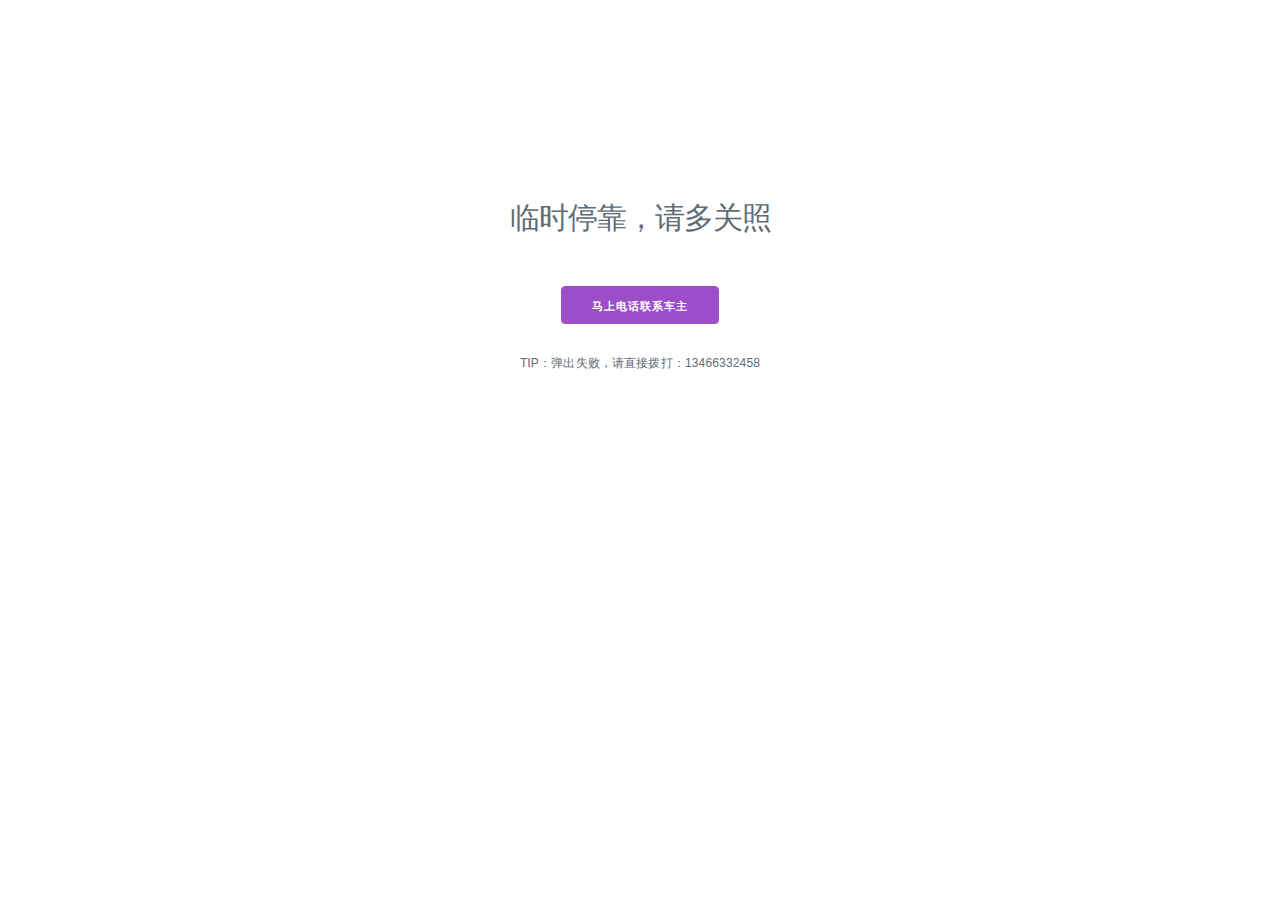
==== contact.html @ c805aff6 "contact me" ====
<!DOCTYPE html>
<html lang="en">
  <head>
    <title>Contact Me</title>
    <meta charset="utf-8">
    <meta name="description" content="Contact me.">
    <meta name="viewport" content="width=device-width, initial-scale=1">
    <style>
       *,*:after,*:before{box-sizing:inherit}html{box-sizing:border-box;font-size:62.5%}body{color:#606c76;font-family:'Roboto', 'Helvetica Neue', 'Helvetica', 'Arial', sans-serif;font-size:1.6em;font-weight:300;letter-spacing:.01em;line-height:1.6}.button,button,input[type='button'],input[type='reset'],input[type='submit']{background-color:#9b4dca;border:0.1rem solid #9b4dca;border-radius:.4rem;color:#fff;cursor:pointer;display:inline-block;font-size:1.1rem;font-weight:700;height:3.8rem;letter-spacing:.1rem;line-height:3.8rem;padding:0 3.0rem;text-align:center;text-decoration:none;text-transform:uppercase;white-space:nowrap}.button:focus,.button:hover,button:focus,button:hover,input[type='button']:focus,input[type='button']:hover,input[type='reset']:focus,input[type='reset']:hover,input[type='submit']:focus,input[type='submit']:hover{background-color:#606c76;border-color:#606c76;color:#fff;outline:0}p{margin-top:0}h1,h2,h3,h4,h5,h6{font-weight:300;letter-spacing:-.1rem;margin-bottom:2.0rem;margin-top:0}h1{font-size:4.6rem;line-height:1.2}.clearfix:after{clear:both;content:' ';display:table}.float-left{float:left}.float-right{float:right}
       #app { margin: 0 auto; text-align: center; margin-top: 20rem; }
       h1 { font-size: 3rem; margin-bottom: 5rem;}
       .tip { margin-top: 3rem; font-size: 12px;}
    </style>
  </head>
  <body>
    <div id="app">
      <h1>临时停靠，请多关照</h1>
      <a class="button" href="tel:13466332458">马上电话联系车主</a>
      <div class="tip">TIP：弹出失败，请直接拨打：13466332458</div>
    </div>
  </body>
</html>
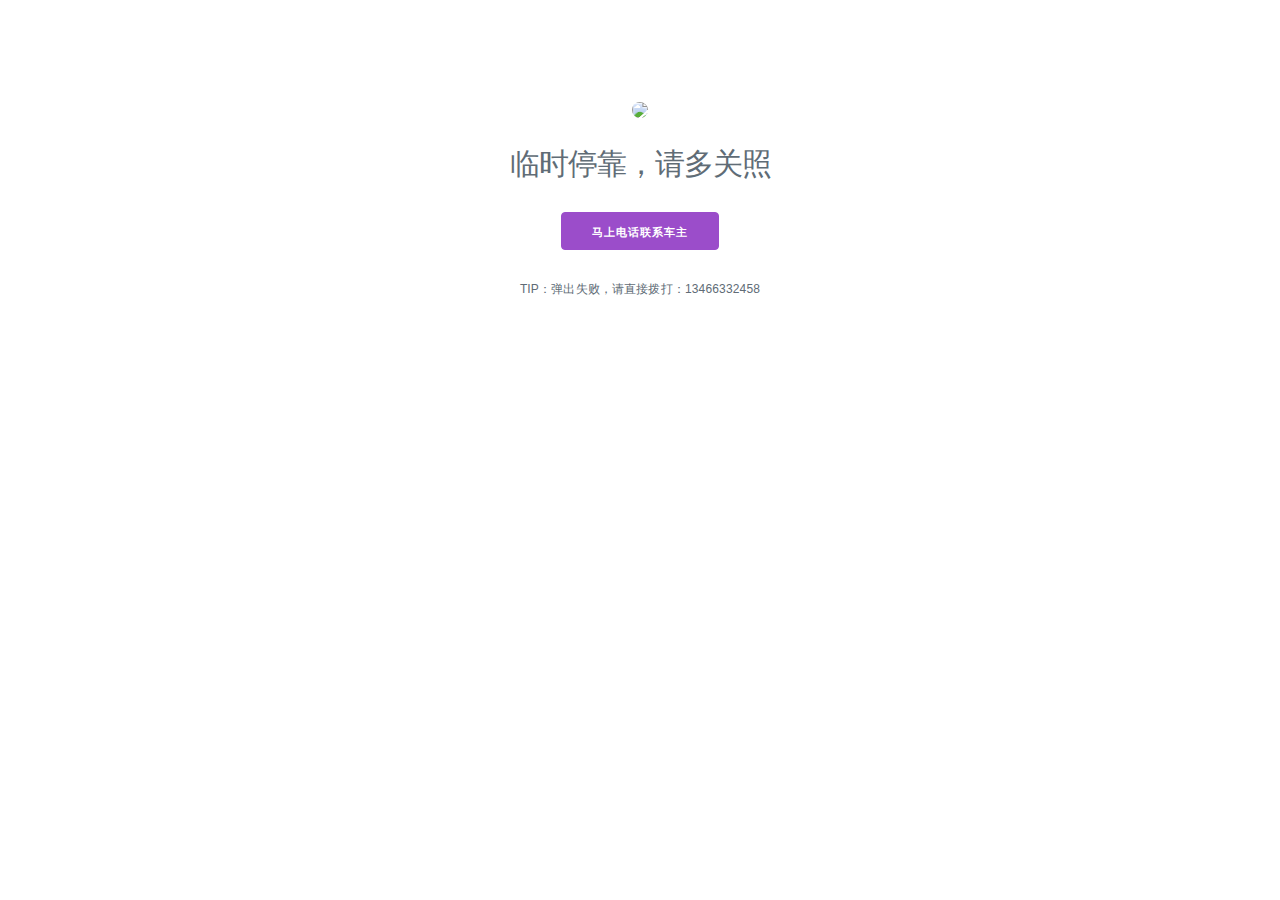
==== commit da1933f3: "udpate" ====
--- a/contact.html
+++ b/contact.html
@@ -7,13 +7,17 @@
     <meta name="viewport" content="width=device-width, initial-scale=1">
     <style>
        *,*:after,*:before{box-sizing:inherit}html{box-sizing:border-box;font-size:62.5%}body{color:#606c76;font-family:'Roboto', 'Helvetica Neue', 'Helvetica', 'Arial', sans-serif;font-size:1.6em;font-weight:300;letter-spacing:.01em;line-height:1.6}.button,button,input[type='button'],input[type='reset'],input[type='submit']{background-color:#9b4dca;border:0.1rem solid #9b4dca;border-radius:.4rem;color:#fff;cursor:pointer;display:inline-block;font-size:1.1rem;font-weight:700;height:3.8rem;letter-spacing:.1rem;line-height:3.8rem;padding:0 3.0rem;text-align:center;text-decoration:none;text-transform:uppercase;white-space:nowrap}.button:focus,.button:hover,button:focus,button:hover,input[type='button']:focus,input[type='button']:hover,input[type='reset']:focus,input[type='reset']:hover,input[type='submit']:focus,input[type='submit']:hover{background-color:#606c76;border-color:#606c76;color:#fff;outline:0}p{margin-top:0}h1,h2,h3,h4,h5,h6{font-weight:300;letter-spacing:-.1rem;margin-bottom:2.0rem;margin-top:0}h1{font-size:4.6rem;line-height:1.2}.clearfix:after{clear:both;content:' ';display:table}.float-left{float:left}.float-right{float:right}
-       #app { margin: 0 auto; text-align: center; margin-top: 20rem; }
-       h1 { font-size: 3rem; margin-bottom: 5rem;}
+       #app { margin: 0 auto; text-align: center; margin-top: 10rem; }
+       .image { width: 200px; border-radius: 100px;}
+       h1 { font-size: 3rem; margin-top: 2rem;}
+       .button { margin-top: 1rem;}
        .tip { margin-top: 3rem; font-size: 12px;}
+       
     </style>
   </head>
   <body>
     <div id="app">
+      <img class="image" src="https://img.emao.net/news/w/nc/bix/cwej-990x618.png" />
       <h1>临时停靠，请多关照</h1>
       <a class="button" href="tel:13466332458">马上电话联系车主</a>
       <div class="tip">TIP：弹出失败，请直接拨打：13466332458</div>
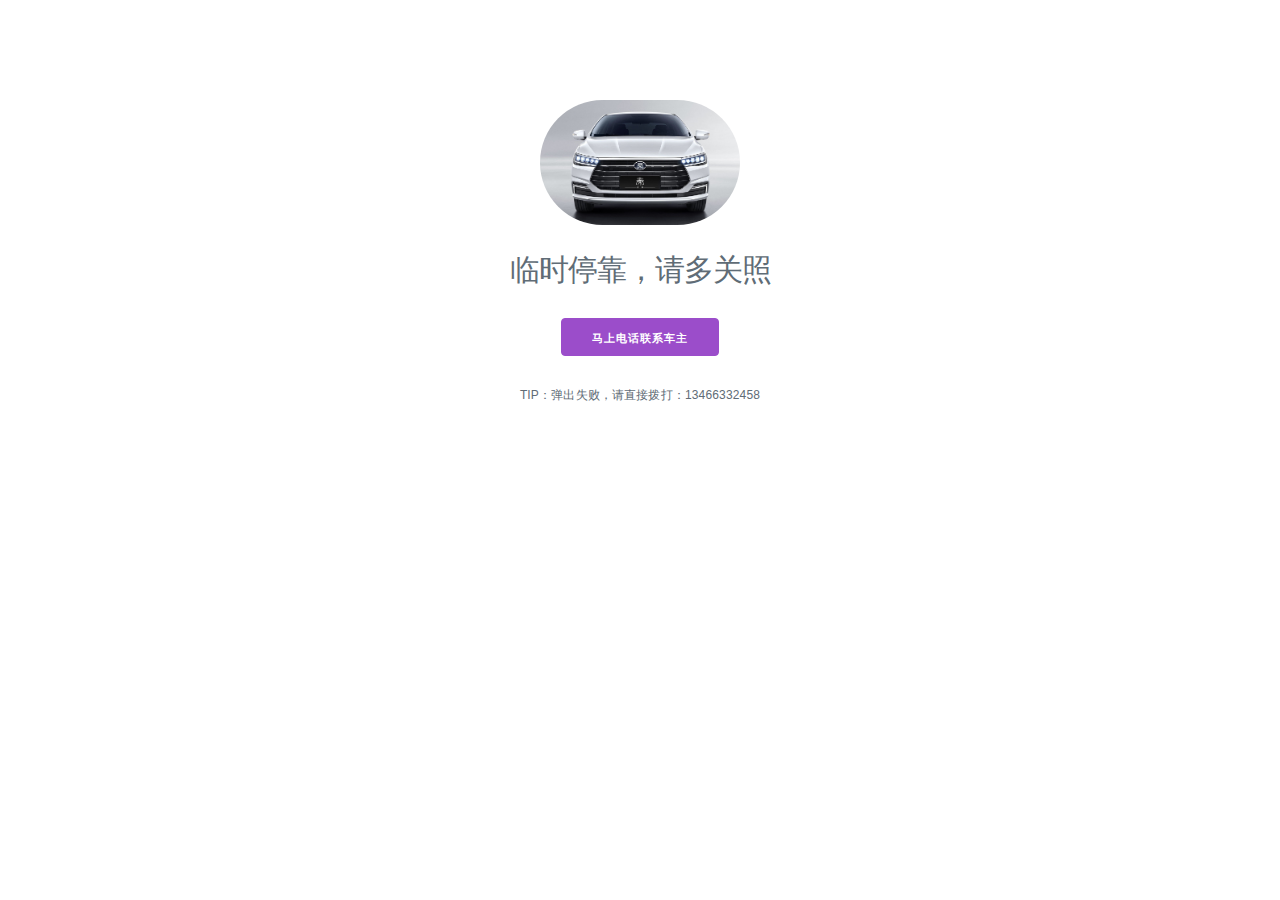
==== commit 42e8a3b2: "udpate" ====
--- a/contact.html
+++ b/contact.html
@@ -17,7 +17,7 @@
   </head>
   <body>
     <div id="app">
-      <img class="image" src="https://img.emao.net/news/w/nc/bix/cwej-990x618.png" />
+      <img class="image" src="./image/car.png" />
       <h1>临时停靠，请多关照</h1>
       <a class="button" href="tel:13466332458">马上电话联系车主</a>
       <div class="tip">TIP：弹出失败，请直接拨打：13466332458</div>
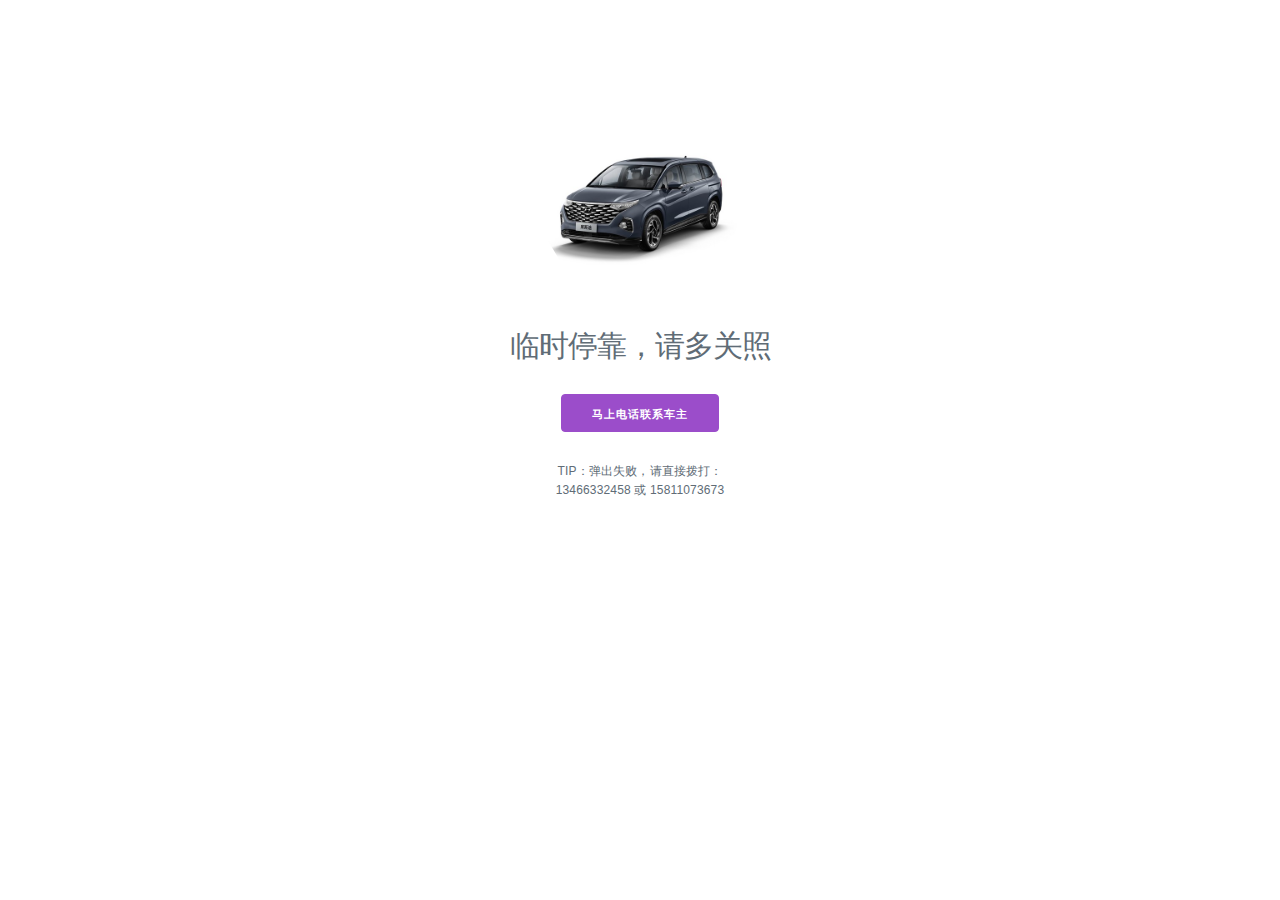
==== commit 03ede363: "Update contact.html" ====
--- a/contact.html
+++ b/contact.html
@@ -20,7 +20,7 @@
       <img class="image" src="./image/car.png" />
       <h1>临时停靠，请多关照</h1>
       <a class="button" href="tel:13466332458">马上电话联系车主</a>
-      <div class="tip">TIP：弹出失败，请直接拨打：13466332458</div>
+      <div class="tip">TIP：弹出失败，请直接拨打：<br />13466332458 或 15811073673</div>
     </div>
   </body>
-</html>+</html>
